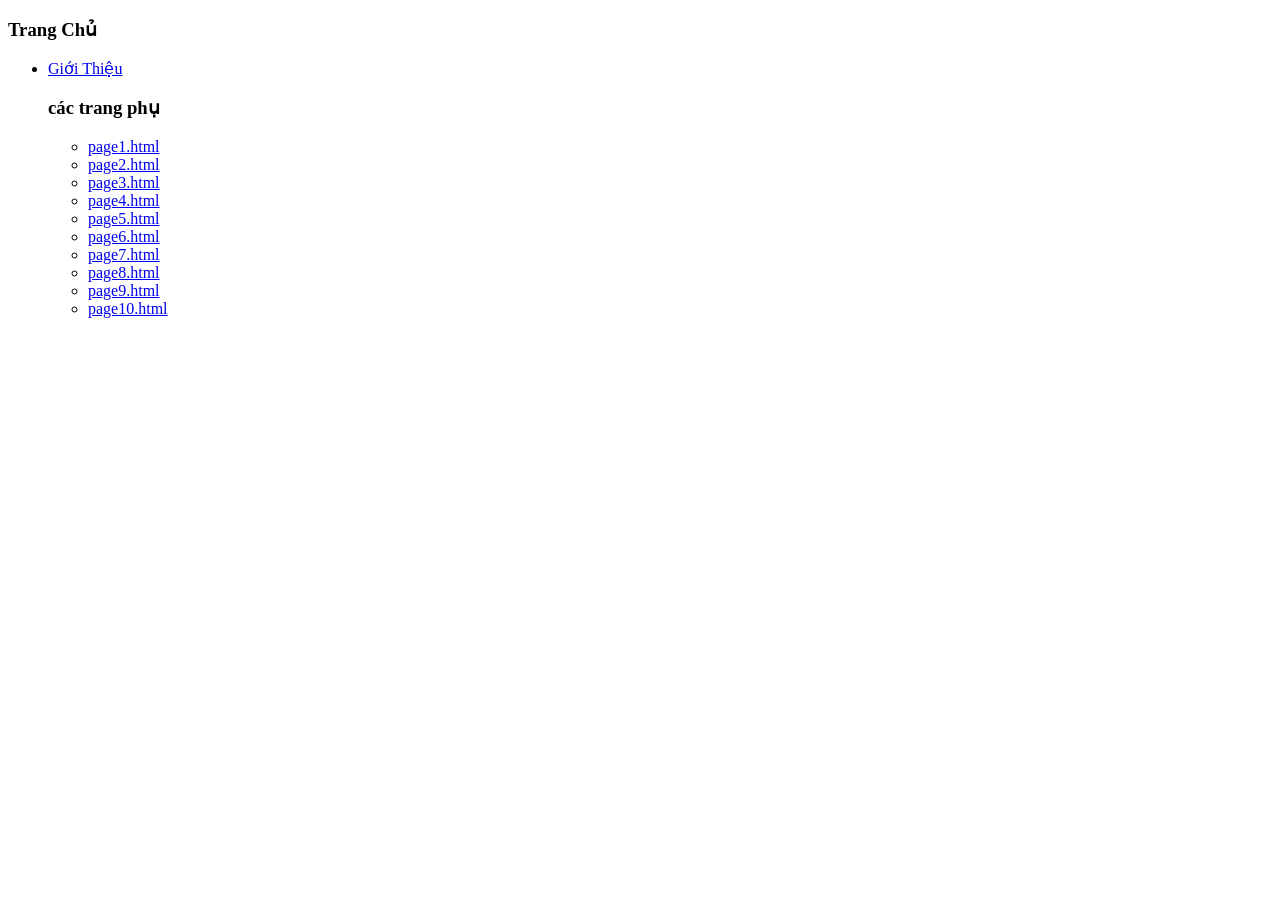
==== index.html @ 7fdc4a1b "fix" ====
<!DOCTYPE html>
<html lang= "vi">
<head>
	<title> Thiết kế web với HTML, CSS, JS </title>
	<meta charset="utf-8">
</head>
<body>
	<h3> Trang Chủ </h3>
	<ul>
		<li>
			<a href="html/gioithieu.html"> Giới Thiệu </a>
		</li>
		<h3> các trang phụ </h3>
		<ul>
			<li><a href="#">page1.html</a></li>
			<li><a href="#">page2.html</a></li>
			<li><a href="#">page3.html</a></li>
			<li><a href="#">page4.html</a></li>
			<li><a href="#">page5.html</a></li>
			<li><a href="#">page6.html</a></li>
			<li><a href="#">page7.html</a></li>
			<li><a href="#">page8.html</a></li>
			<li><a href="#">page9.html</a></li>
			<li><a href="#">page10.html</a></li>
		</ul>
	</ul>
</body>
</html
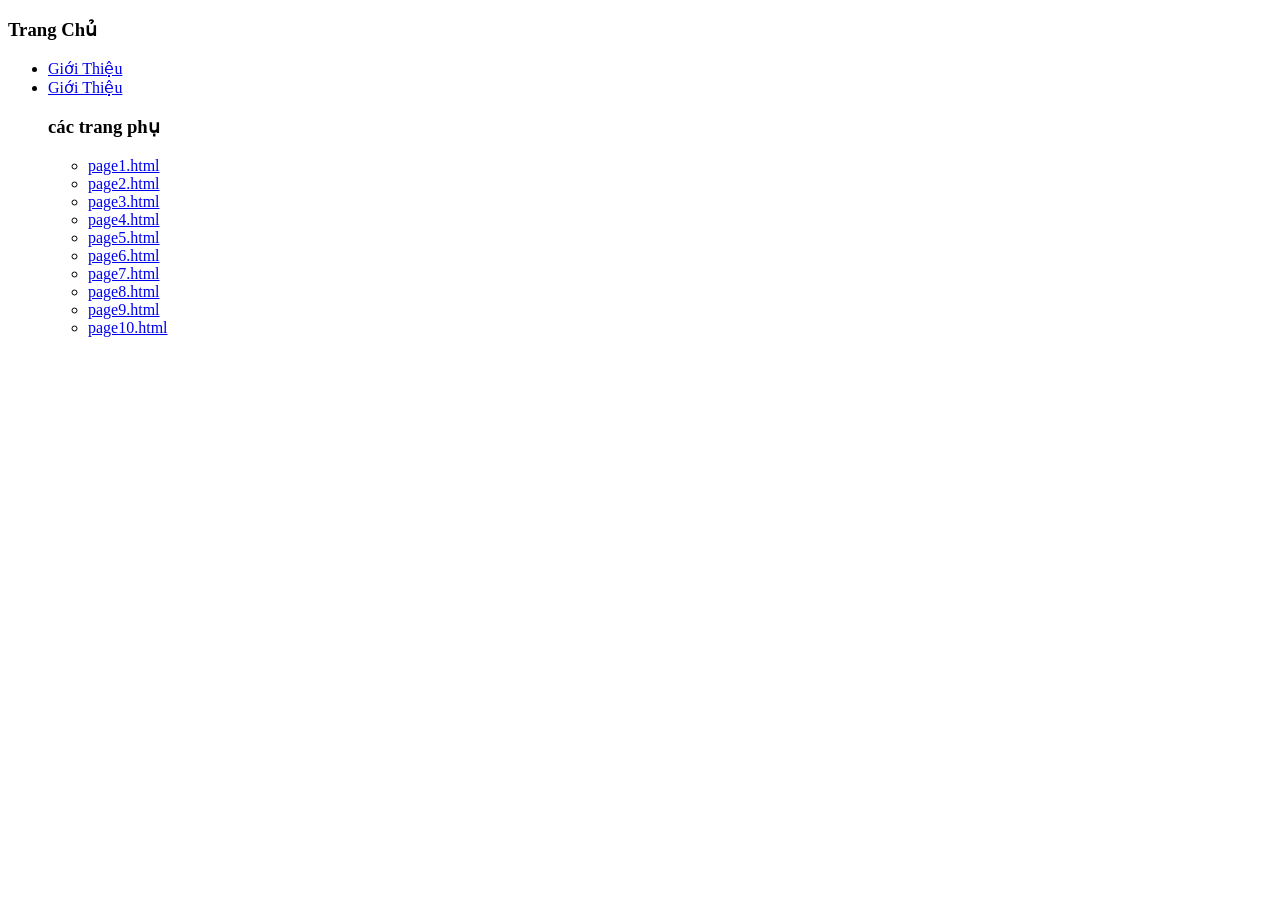
==== commit 2f40dff7: "update all" ====
--- a/index.html
+++ b/index.html
@@ -9,6 +9,9 @@
 	<ul>
 		<li>
 			<a href="html/gioithieu.html"> Giới Thiệu </a>
+		</li>
+		<li>
+			<a href="html/dang-nhap.html"> Giới Thiệu </a>
 		</li>
 		<h3> các trang phụ </h3>
 		<ul>
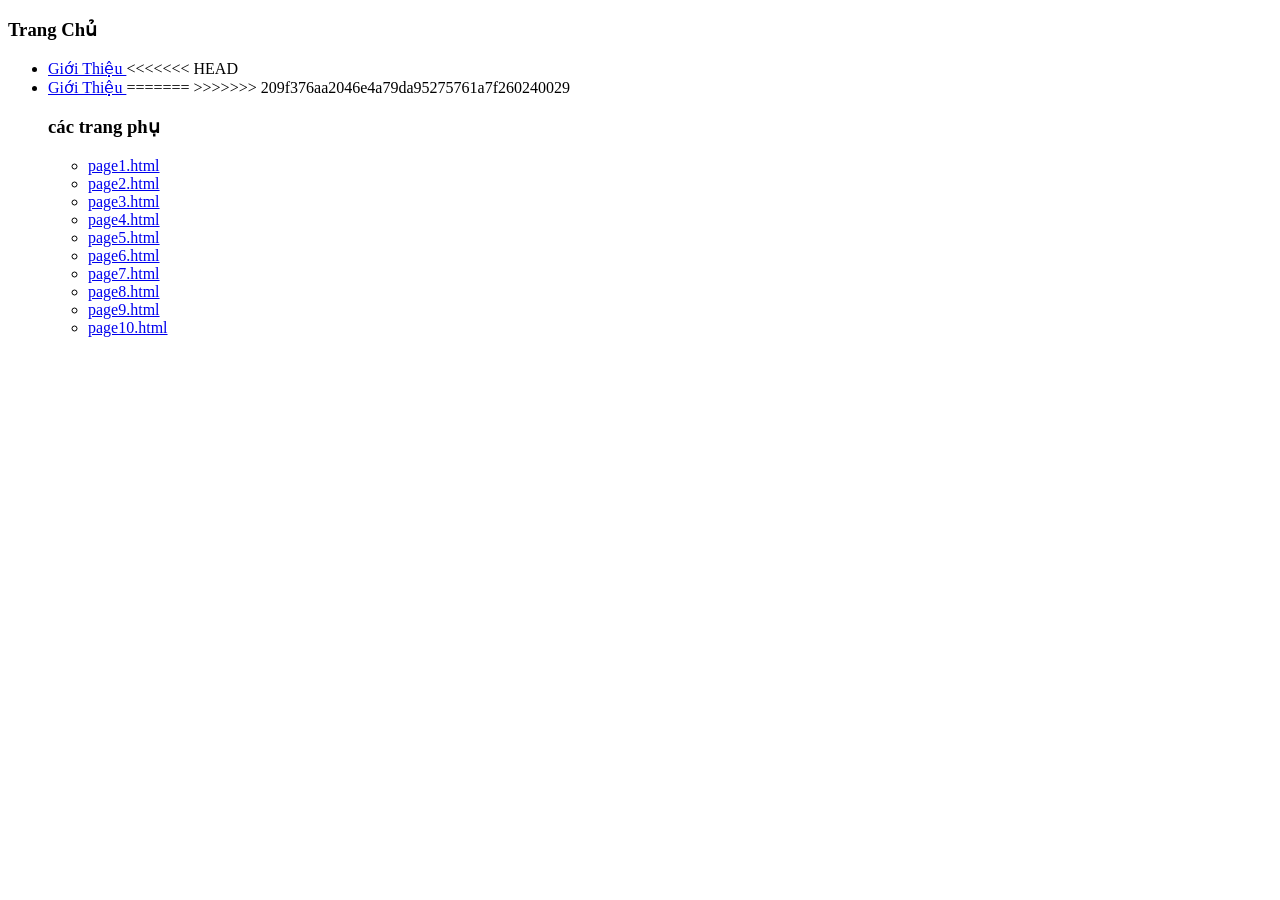
==== commit 846b8876: "Fix conflict" ====
--- a/index.html
+++ b/index.html
@@ -9,9 +9,12 @@
 	<ul>
 		<li>
 			<a href="html/gioithieu.html"> Giới Thiệu </a>
+<<<<<<< HEAD
 		</li>
 		<li>
 			<a href="html/dang-nhap.html"> Giới Thiệu </a>
+=======
+>>>>>>> 209f376aa2046e4a79da95275761a7f260240029
 		</li>
 		<h3> các trang phụ </h3>
 		<ul>
@@ -29,4 +32,4 @@
 	</ul>
 </body>
 </html
-	+	
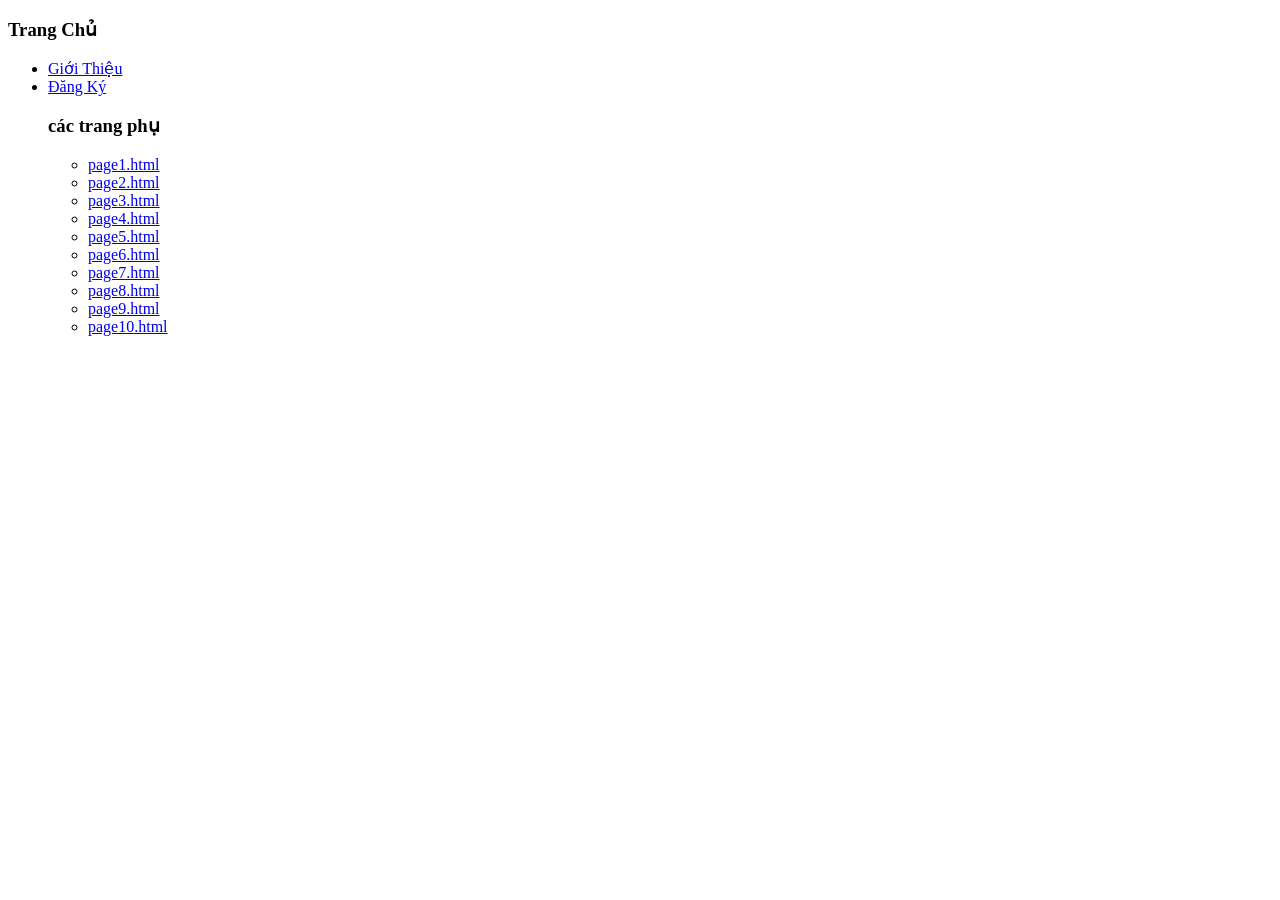
==== commit 0673d28b: "update css" ====
--- a/index.html
+++ b/index.html
@@ -9,12 +9,9 @@
 	<ul>
 		<li>
 			<a href="html/gioithieu.html"> Giới Thiệu </a>
-<<<<<<< HEAD
 		</li>
 		<li>
-			<a href="html/dang-nhap.html"> Giới Thiệu </a>
-=======
->>>>>>> 209f376aa2046e4a79da95275761a7f260240029
+			<a href="html/dang-nhap.html"> Đăng Ký </a>
 		</li>
 		<h3> các trang phụ </h3>
 		<ul>
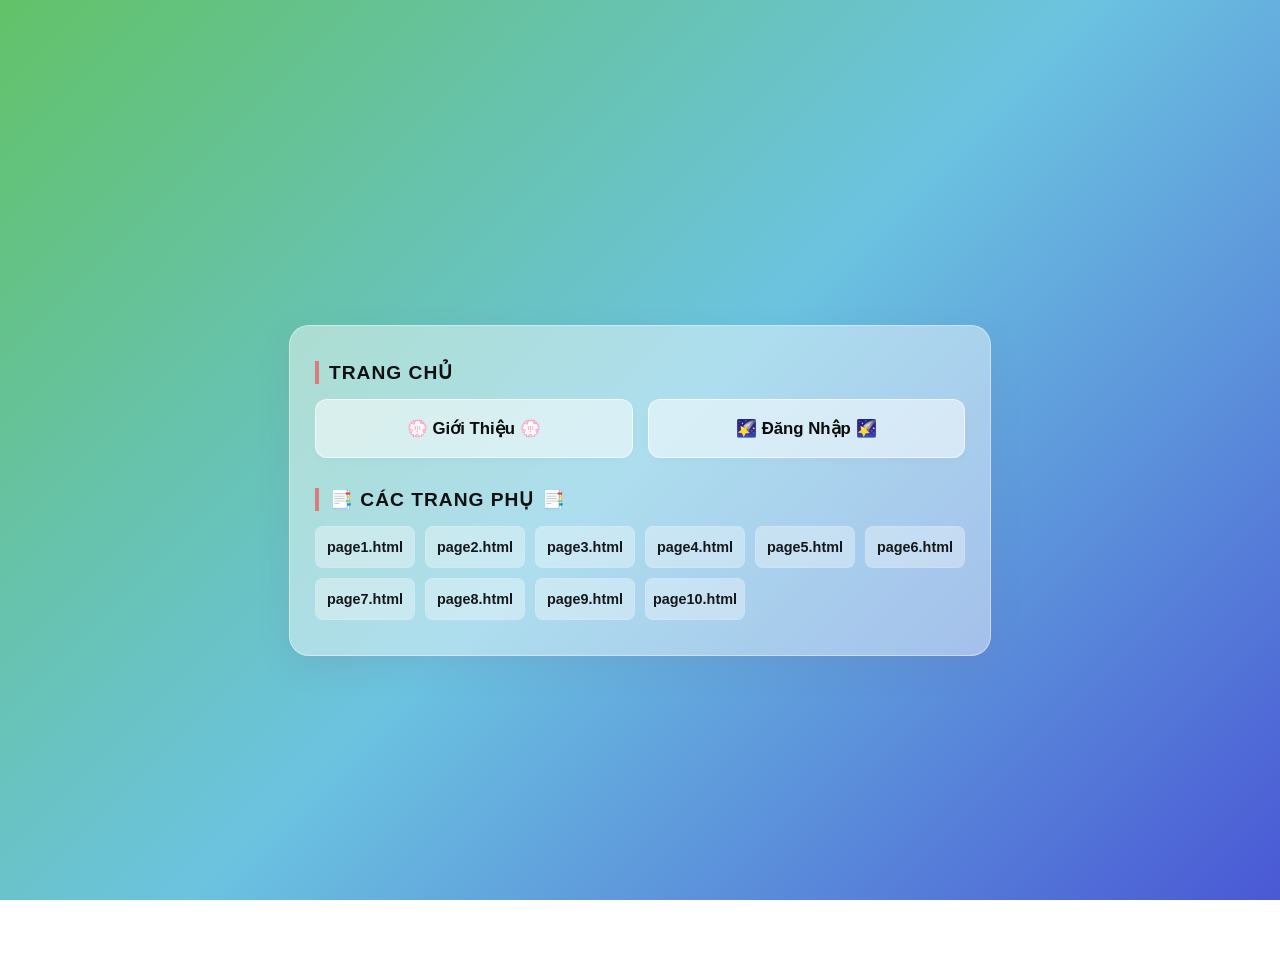
==== commit acbcac96: "update css and index" ====
--- a/index.html
+++ b/index.html
@@ -3,30 +3,33 @@
 <head>
 	<title> Thiết kế web với HTML, CSS, JS </title>
 	<meta charset="utf-8">
+	<link rel ="stylesheet" href="css/style1.css"> 
 </head>
 <body>
-	<h3> Trang Chủ </h3>
-	<ul>
-		<li>
-			<a href="html/gioithieu.html"> Giới Thiệu </a>
-		</li>
-		<li>
-			<a href="html/dang-nhap.html"> Đăng Ký </a>
-		</li>
-		<h3> các trang phụ </h3>
-		<ul>
-			<li><a href="#">page1.html</a></li>
-			<li><a href="#">page2.html</a></li>
-			<li><a href="#">page3.html</a></li>
-			<li><a href="#">page4.html</a></li>
-			<li><a href="#">page5.html</a></li>
-			<li><a href="#">page6.html</a></li>
-			<li><a href="#">page7.html</a></li>
-			<li><a href="#">page8.html</a></li>
-			<li><a href="#">page9.html</a></li>
-			<li><a href="#">page10.html</a></li>
-		</ul>
-	</ul>
+	<div class="trangchu">
+		<div class="taokhoi">
+			<h3> Trang Chủ </h3>
+			<div class="lienket">	
+				<a href="html/gioithieu.html" class="nut">&#128174 Giới Thiệu &#128174</a>
+				<a href="html/dang-nhap.html" class="nut">&#127776 Đăng Nhập &#127776</a>
+			</div>
+		</div>
+		<div class="khoiphu">
+			<h3>&#128209 Các trang phụ &#128209</h3>
+			<div class="lienketcon">
+				<a href="#" class="nutphu"> page1.html</a>
+				<a href="#" class="nutphu">page2.html</a>
+				<a href="#" class="nutphu">page3.html</a>
+				<a href="#" class="nutphu">page4.html</a>
+				<a href="#" class="nutphu">page5.html</a>
+				<a href="#" class="nutphu">page6.html</a>
+				<a href="#" class="nutphu">page7.html</a>
+				<a href="#" class="nutphu">page8.html</a>
+				<a href="#" class="nutphu">page9.html</a>
+				<a href="#" class="nutphu">page10.html</a>
+			</div>
+		</div>
+	</div>
 </body>
 </html
 	
--- a/css/style1.css
+++ b/css/style1.css
@@ -0,0 +1,89 @@
+/*định dạng*/
+*{
+	margin:0px;
+	padding:0px;
+	font-family: 'Segoe UI', Tahoma, Geneva, Verdana, sans-serif;
+}
+body {
+    background: linear-gradient(135deg, #62c268 0%, #6bc3e0 50%, #4a58d5 100%);
+    background-attachment: fixed;
+    display: flex;
+    justify-content: center;
+    align-items: center;
+    min-height: 100vh;
+    padding: 40px 20px;
+}
+.trangchu {
+    background: rgba(255, 255, 255, 0.45);
+ 
+    border: 1px solid rgba(255, 255, 255, 0.4);
+    width: 100%;
+    max-width: 650px;
+    padding: 35px 25px;
+    border-radius: 20px;
+    box-shadow: 0 12px 30px rgba(130, 110, 150, 0.15);
+}
+.taokhoi {
+    margin-bottom: 30px;
+}
+.taokhoi:last-child {
+    margin-bottom: 0;
+}
+h3 {
+    font-size: 1.2rem;
+    color: #111112;
+    margin-bottom: 15px;
+    text-transform: uppercase;
+    letter-spacing: 1px;
+    border-left: 4px solid #db7b7b;
+    padding-left: 10px;
+}
+.lienket {
+    display: grid;
+    grid-template-columns: 1fr 1fr; /* Chia đôi thành 2 cột đều nhau */
+    gap: 15px;
+}
+.nut {
+    display: flex;
+    align-items: center;
+    justify-content: center;
+    padding: 18px;
+    background: rgba(255, 255, 255, 0.53);
+    border: 1px solid rgba(255, 255, 255, 0.6);
+    border-radius: 12px;
+    color: #0c0c0c;
+    text-decoration: none;
+    font-weight: 700;
+    font-size: 1.05rem;
+    transition: all 0.3s ease;
+    box-shadow: 0 4px 10px rgba(0, 0, 0, 0.02);
+}
+.nut:hover {
+    background: #a9ea93;
+    transform: translateY(-3px);
+    box-shadow: 0 6px 15px rgba(160, 140, 190, 0.2);
+}
+.lienketcon {
+    display: grid;
+    grid-template-columns: repeat(auto-fill, minmax(100px, 1fr)); 
+    gap: 10px;
+}
+.nutphu {
+    display: flex;
+    align-items: center;
+    justify-content: center;
+    padding: 12px 5px;
+    background: rgba(255, 255, 255, 0.35);
+    border: 1px solid rgba(255, 255, 255, 0.1);
+    border-radius: 8px;
+    color: #16171a;
+    text-decoration: none;
+    font-size: 0.9rem;
+    font-weight: 600;
+  
+}
+.nutphu:hover {
+    background: #a9ea93;
+    color: #d12e7a;
+    transform: scale(1.05);
+}
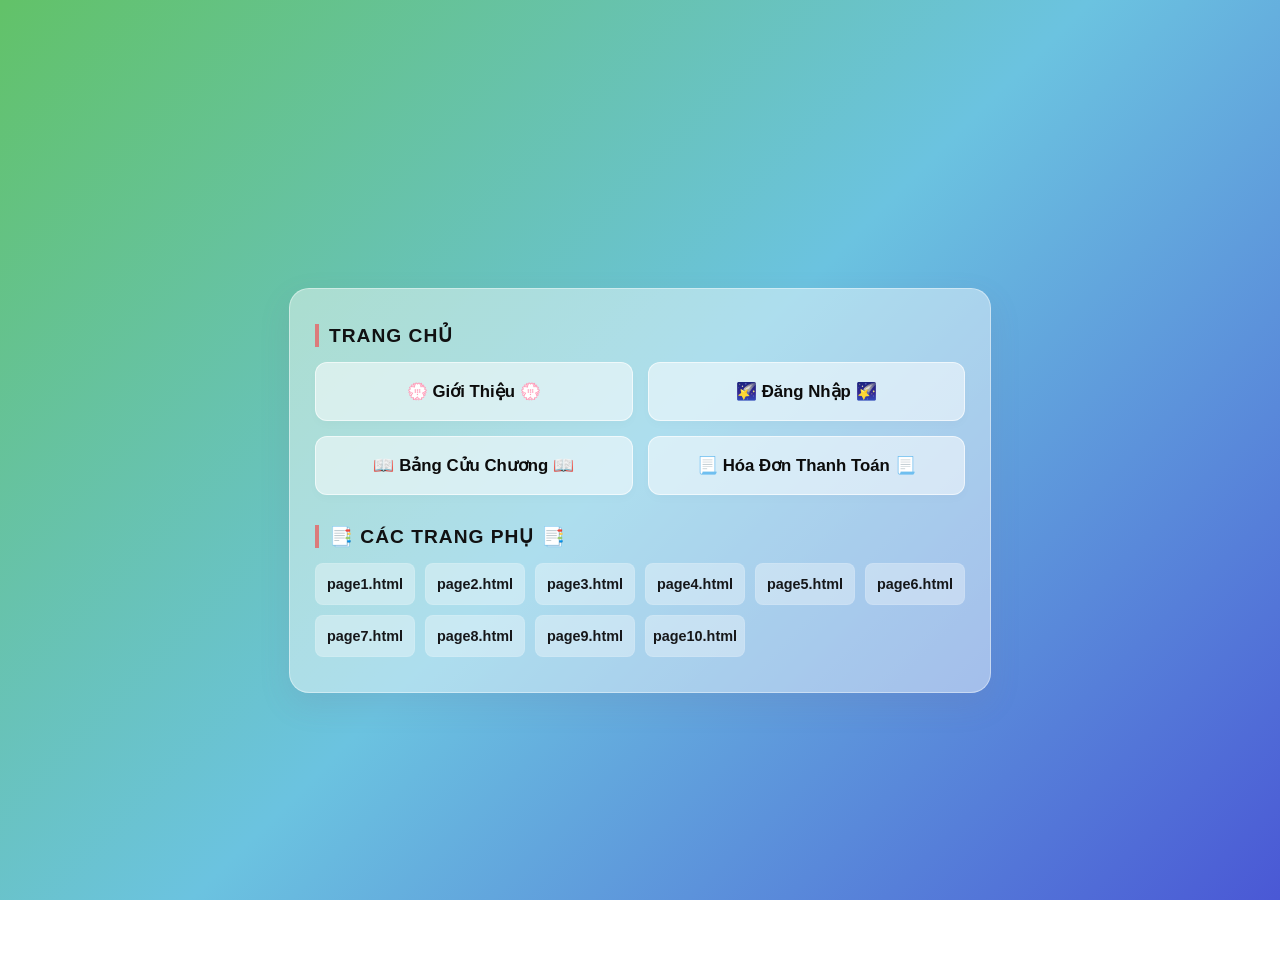
==== commit f60d5181: "update html,css and js" ====
--- a/index.html
+++ b/index.html
@@ -12,6 +12,8 @@
 			<div class="lienket">	
 				<a href="html/gioithieu.html" class="nut">&#128174 Giới Thiệu &#128174</a>
 				<a href="html/dang-nhap.html" class="nut">&#127776 Đăng Nhập &#127776</a>
+				<a href="html/bang-cuu-chuong.html" class="nut">&#128214 Bảng Cửu Chương &#128214</a>
+				<a href="html/hoa-don.html" class="nut">&#128195 Hóa Đơn Thanh Toán &#128195</a>
 			</div>
 		</div>
 		<div class="khoiphu">
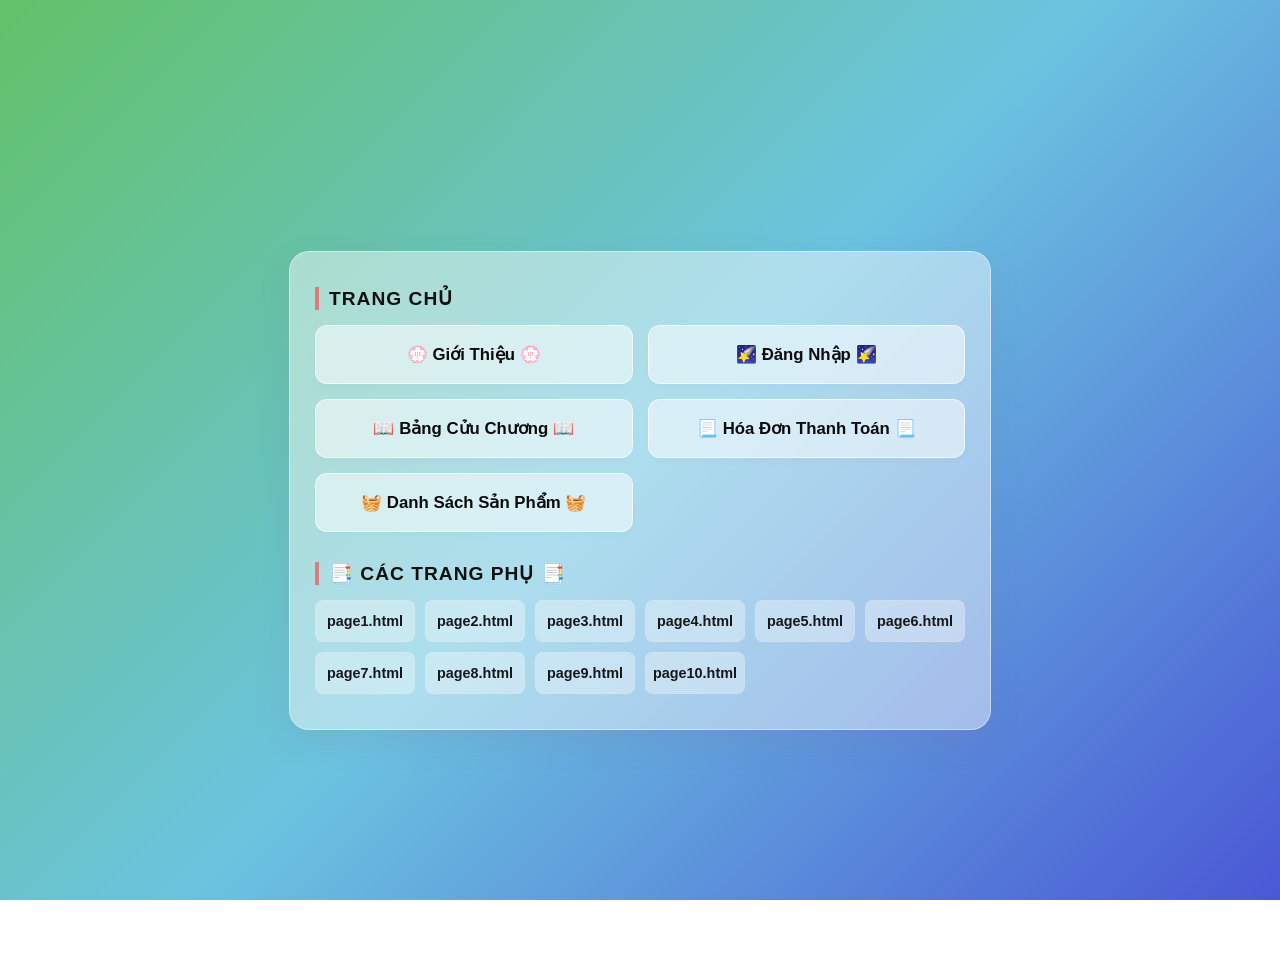
==== commit 6ef488e8: "update index" ====
--- a/index.html
+++ b/index.html
@@ -14,12 +14,13 @@
 				<a href="html/dang-nhap.html" class="nut">&#127776 Đăng Nhập &#127776</a>
 				<a href="html/bang-cuu-chuong.html" class="nut">&#128214 Bảng Cửu Chương &#128214</a>
 				<a href="html/hoa-don.html" class="nut">&#128195 Hóa Đơn Thanh Toán &#128195</a>
+				<a href="html/san-pham.html" class="nut">&#129530 Danh Sách Sản Phẩm &#129530</a>
 			</div>
 		</div>
 		<div class="khoiphu">
 			<h3>&#128209 Các trang phụ &#128209</h3>
 			<div class="lienketcon">
-				<a href="#" class="nutphu"> page1.html</a>
+				<a href="#" class="nutphu">page1.html</a>
 				<a href="#" class="nutphu">page2.html</a>
 				<a href="#" class="nutphu">page3.html</a>
 				<a href="#" class="nutphu">page4.html</a>
